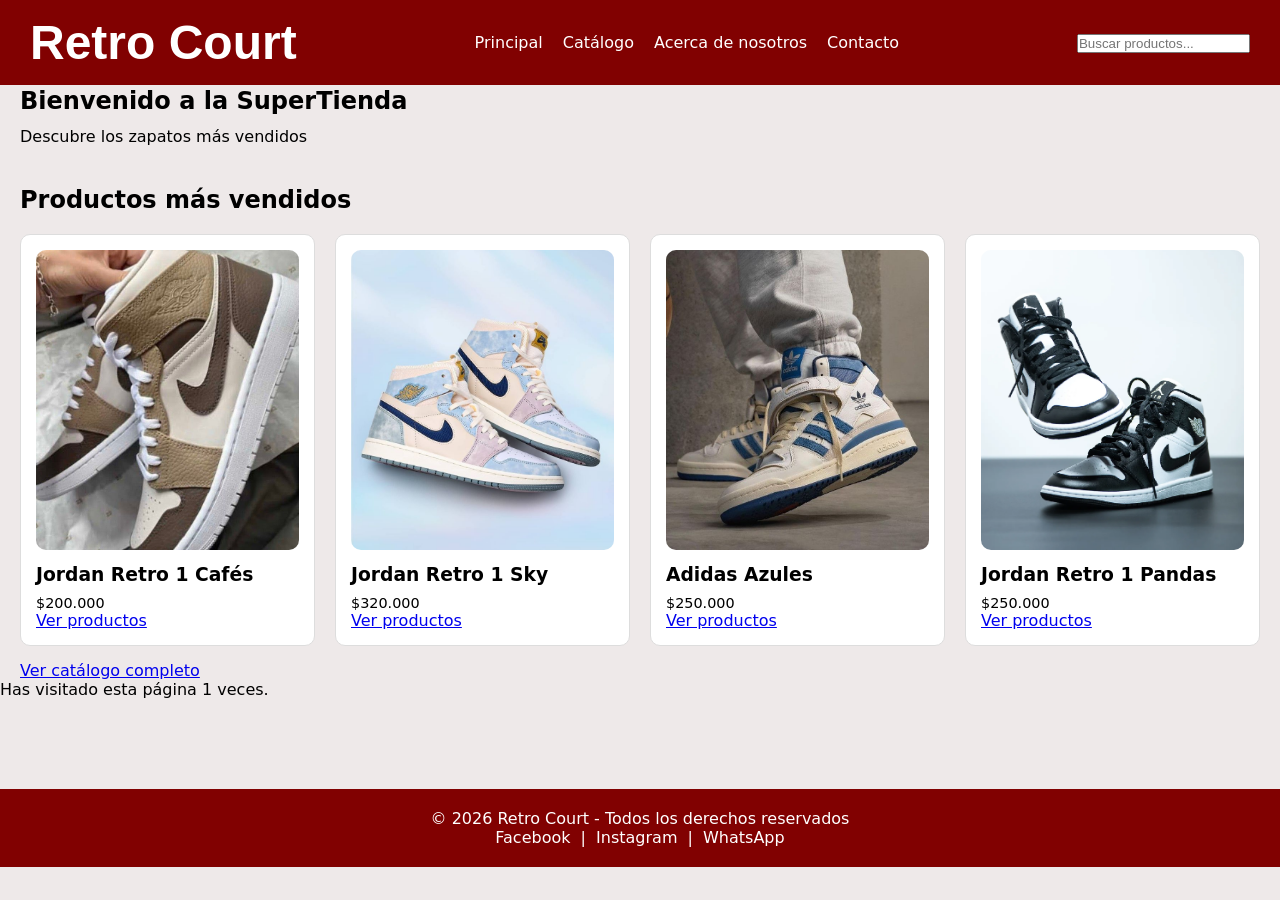
==== index.html @ 7fba3c9a "movimiento" ====
<!DOCTYPE html>
<html lang="es">
<head>
  <meta charset="UTF-8">
  <meta name="viewport" content="width=device-width, initial-scale=1.0">
  <title>Tienda Online</title>
  <link rel="stylesheet" href="style.css">


</head>
<body>
  <header>
    <div class="logo">
        <h1>Retro Court</h1>
    </div>
    
    <button class="menu-toggle" aria-label="Menú">☰</button>
    
    <nav>
        <ul>
            <li><a href="#">Principal</a></li>
            <li><a href="#">Catálogo</a></li>
            <li><a href="#">Acerca de nosotros</a></li>
            <li><a href="#">Contacto</a></li>
        </ul>
    </nav>
    <script>
      function toggleMenu() {
        const menu = document.getElementById("nav-menu");
        menu.classList.toggle("active");
      }
      </script>
      
    <div class="buscador">
        <input type="text" placeholder="Buscar productos...">
    </div>
</header>


 

 <br>
 <br>
 <br>
  <section class="descripcion">
    <h1>Bienvenido a la SuperTienda</h1>
    <p>Descubre los zapatos más vendidos</p>
  </section>

  
 
  <section class="mas-vendidos">
    <h2>Productos más vendidos</h2>
    <div class="grid-productos">
      <div class="producto">
        <img src="retro 1 cafes.jpg" alt="Producto 1">
        <h3>Jordan Retro 1 Cafés</h3>
        <p>$200.000</p>
        <a href="catalogo.html">Ver productos</a>
      </div>
      <div class="producto">
        <img src="jordan 1 sky.jpg" alt="Producto 2">
        <h3>Jordan Retro 1 Sky</h3>
        <p>$320.000</p>
        <a href="catalogo.html">Ver productos</a>
      </div>
      <div class="producto">
        <img src="adidas.jpg" alt="Producto 3">
        <h3>Adidas Azules</h3>
        <p>$250.000</p>
        <a href="catalogo.html">Ver productos</a>
      </div>
      <div class="producto">
        <img src="pandas.webp" alt="Producto 4">
        <h3>Jordan Retro 1 Pandas</h3>
        <p>$250.000</p>
        <a href="catalogo.html">Ver productos</a>
      </div>
    </div>

    <div class="boton-catalogo">
      <a href="catalogo.html">Ver catálogo completo</a>
    </div>
  </section>


  <p>Has visitado esta página <span id="contador"></span> veces.</p>


            
  <script>
    // Recuperar el contador guardado en localStorage
    let visitas = localStorage.getItem("visitas");

    // Si no existe, inicializar en 0
    if (!visitas) {
      visitas = 0;
    }

    // Incrementar en 1
    visitas++;

    // Guardar de nuevo
    localStorage.setItem("visitas", visitas);

    // Mostrar en la página 
    document.getElementById("contador").textContent = visitas;
  </script>

  
  <footer>
    <p>© 2026 Retro Court - Todos los derechos reservados</p>
    <div class="social">
      <a href="#">Facebook</a> | 
         <a href="https://www.instagram.com/_ledro05_/">Instagram</a> | 
      <a href="#">WhatsApp</a>
    </div>
    <div class="carrito">
      <a href="#">ver carrito</a>
    </div>
  </footer>

  <script>
    function toggleMenu() {
      document.getElementById('menu').classList.toggle('active');
    }
  </script>
</body>
</html>
---- style.css ----
* {
  margin: 0;
  padding: 0;
  box-sizing: border-box;
}

body {
  font-family: system-ui, -apple-system, BlinkMacSystemFont, 'Segoe UI', Roboto, Oxygen, Ubuntu, Cantarell, 'Open Sans', 'Helvetica Neue', sans-serif;
  background: #eee9e9;
}


header {
  flex-wrap: wrap;
  position: fixed;
  top: 0;
  width: 100%;
  background: #810101;
  color: #fff;
  display: flex;
  justify-content: space-between;
  align-items: center;
  padding: 15px 30px;
  z-index: 1000;
}

header .logo {
  font-family: Verdana, Geneva, Tahoma, sans-serif;

  font-size: 1.5em;
  font-weight: bold;
}

header nav ul {
  list-style: none;
  display: flex;
  gap: 20px;
  
}

header nav ul li a {
  color: #fff;
  text-decoration: none;
  transition: 0.3s;
}

header nav ul li a:hover {
  color: #6d6c6c;
}

.descripcion {
  margin-top: 30px;
  margin-bottom: 40px;
}

.descripcion h1 {
  margin-bottom: 12px;
}
.descripcion,
.mas-vendidos {
  padding-left: 20px;
  padding-right: 20px;
}

/* BUSCADOR */
.search-bar {
  display: flex;
  gap: 5px;
}

.search-bar input {
  padding: 6px;
  border-radius: 5px;
  border: none;
}

.search-bar button {
  padding: 6px 10px;
  border: none;
  background: #b0cdeb;
  color: #fff;
  border-radius: 5px;
  cursor: pointer;
}

/* CARRITO ICONO */
.carrito-icono {
  cursor: pointer;
  font-size: 1.2em;
}

/* CONTENIDO GENERAL */
main {
  margin-top: 20px;  
  padding: 10px ;
  text-align: center;
}

/* GRID PRODUCTOS */
.grid-productos {
  display: grid;
  grid-template-columns: repeat(auto-fit, minmax(220px, 1fr));
  gap: 20px;
  margin-top: 20px;
}

/* TARJETAS */
.producto {
  background: #fff;
  border: 1px solid #ddd;
  padding: 15px;
  border-radius: 10px;
  transition: 0.3s;
}

.producto:hover {
  transform: scale(1.05);
}

.producto img {
  width: 100%;
  height: 300px;      
  object-fit: cover;  
  border-radius: 10px;
}

.producto h3 {
  margin: 10px 0;
}

.producto p {
  font-size: 0.9em;
}

.producto button {
  margin-top: 10px;
  background: #000000;
  color: #fff;
  border: none;
  padding: 10px;
  cursor: pointer;
  border-radius: 5px;
  width: 100%;
}

.producto button:hover {
  background: #810101;
}

/* CARRITO */
.carrito {
  display: none;
  position: fixed;
  right: 0;
  top: 70px;
  width: 320px;
  background: #ffffff;
  border-left: 2px solid #ddd;
  padding: 20px;
  height: calc(100% - 70px);
  overflow-y: auto;
  box-shadow: -2px 0 10px rgba(0,0,0,0.1);
}

.carrito h2 {
  margin-bottom: 15px;
}

/* ITEMS DEL CARRITO */
.cart-item {
  display: flex;
  justify-content: space-between;
  align-items: center;
  margin-bottom: 10px;
  gap: 10px;
}

.cart-item img {
  border-radius: 5px;
}

.cart-item button {
  background: red;
  color: #fff;
  border: none;
  padding: 5px;
  cursor: pointer;
  border-radius: 5px;
}
.boton-catalogo{
  display: inline-block;
  margin-top: 15px;
}
/* RESUMEN */
.resumen {
  margin-top: 15px;
  font-weight: bold;
}

.resumen button {
  margin-top: 10px;
  background: #28a745;
  color: #fff;
  border: none;
  padding: 12px;
  width: 100%;
  cursor: pointer;
  border-radius: 5px;
}

.resumen button:hover {
  background: #218838;
}

/* FOOTER */
footer {
  background: #810101;
  color: #fff;
  text-align: center;
  padding: 20px;
  margin-top: 40px;
  position: relative;
  top: 50px;
}

footer .social a,
footer .factura a {
  color: #ffffff;
  text-decoration: none;
  margin: 0 5px;
} 


.acerca {
  padding: 50px 30px;
  background: #fff;
  margin-top: 20px;
 
}

.acerca-contenido {
  display: grid;
  grid-template-columns: 1fr 1fr;
  align-items: center;
  gap: 40px;
}

.acerca-texto h2 {
  margin-bottom: 15px;
  font-size: 2em;
}

.acerca-texto p {
  margin-bottom: 10px;
  color: #555;
}

.acerca-texto ul {
  margin-top: 15px;
  list-style: none;
}

.acerca-texto li {
  margin-bottom: 8px;
}

/*Formulario*/
.contacto {
  padding: 40px;
  background: #fff;
  text-align: center;
  margin-top: 50px;
}

.contacto p {
  margin-top:  10px;
  color: #555;
}

.contacto form {
  margin: 20px auto;
  max-width: 400px;
  display: flex;
  flex-direction: column;
  gap: 10px;
}
.card:hover {
  box-shadow: 0 8px 25px rgba(0, 0, 0, 0.1);
}

/* Botón hamburguesa */
.menu-toggle {
  display: none;
  background: white;
  border: 1px solid #ddd;
  font-size: 20px;
  cursor: pointer;
  padding: 6px 10px;
  border-radius: 5px;
  color: #333;
  font-weight: bold;
}

/* Estilos responsive para mobile */
@media (max-width: 768px) {
  .menu-toggle {
      display: block;
  }
  
  nav {
      display: none;
      width: 100%;
      order: 3;
  }
  
  nav.active {
      display: block;
  }
  
  header {
      flex-wrap: wrap;
      justify-content: space-between;
      align-items: center;
      gap: 10px;
  }
  
  nav ul {
      flex-direction: column;
      width: 100%;
      padding: 0;
      margin: 10px 0 0 0;
      list-style: none;
  }
  
  nav ul li {
      width: 100%;
      text-align: center;
      padding: 8px 0;
  }
  
  nav ul li a {
      display: block;
      padding: 8px;
      text-decoration: none;
      color: #333;
  }
  
  .buscador {
      order: 2;
      flex: 1;
  }
  
  .buscador input {
      width: 100%;
      padding: 8px;
  }
}
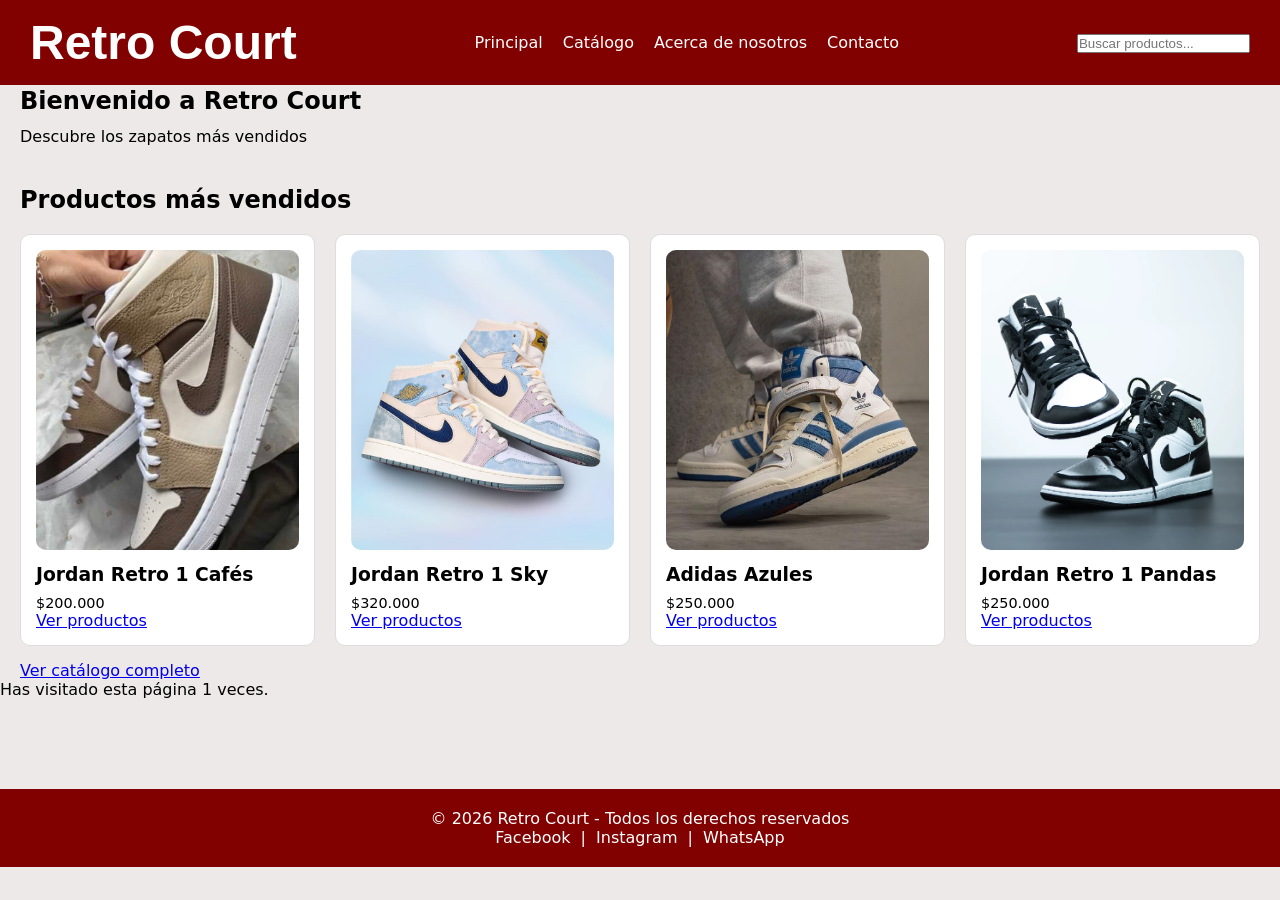
==== commit c5008a17: "Update index.html Actualización de bienvenida" ====
--- a/index.html
+++ b/index.html
@@ -18,10 +18,10 @@
     
     <nav>
         <ul>
-            <li><a href="#">Principal</a></li>
-            <li><a href="#">Catálogo</a></li>
-            <li><a href="#">Acerca de nosotros</a></li>
-            <li><a href="#">Contacto</a></li>
+            <li><a href="index.html">Principal</a></li>
+            <li><a href="catalogo.html">Catálogo</a></li>
+            <li><a href="acerca de nosotros.html">Acerca de nosotros</a></li>
+            <li><a href="contactos.html">Contacto</a></li>
         </ul>
     </nav>
     <script>
@@ -43,7 +43,7 @@
  <br>
  <br>
   <section class="descripcion">
-    <h1>Bienvenido a la SuperTienda</h1>
+    <h1>Bienvenido a Retro Court</h1>
     <p>Descubre los zapatos más vendidos</p>
   </section>
 
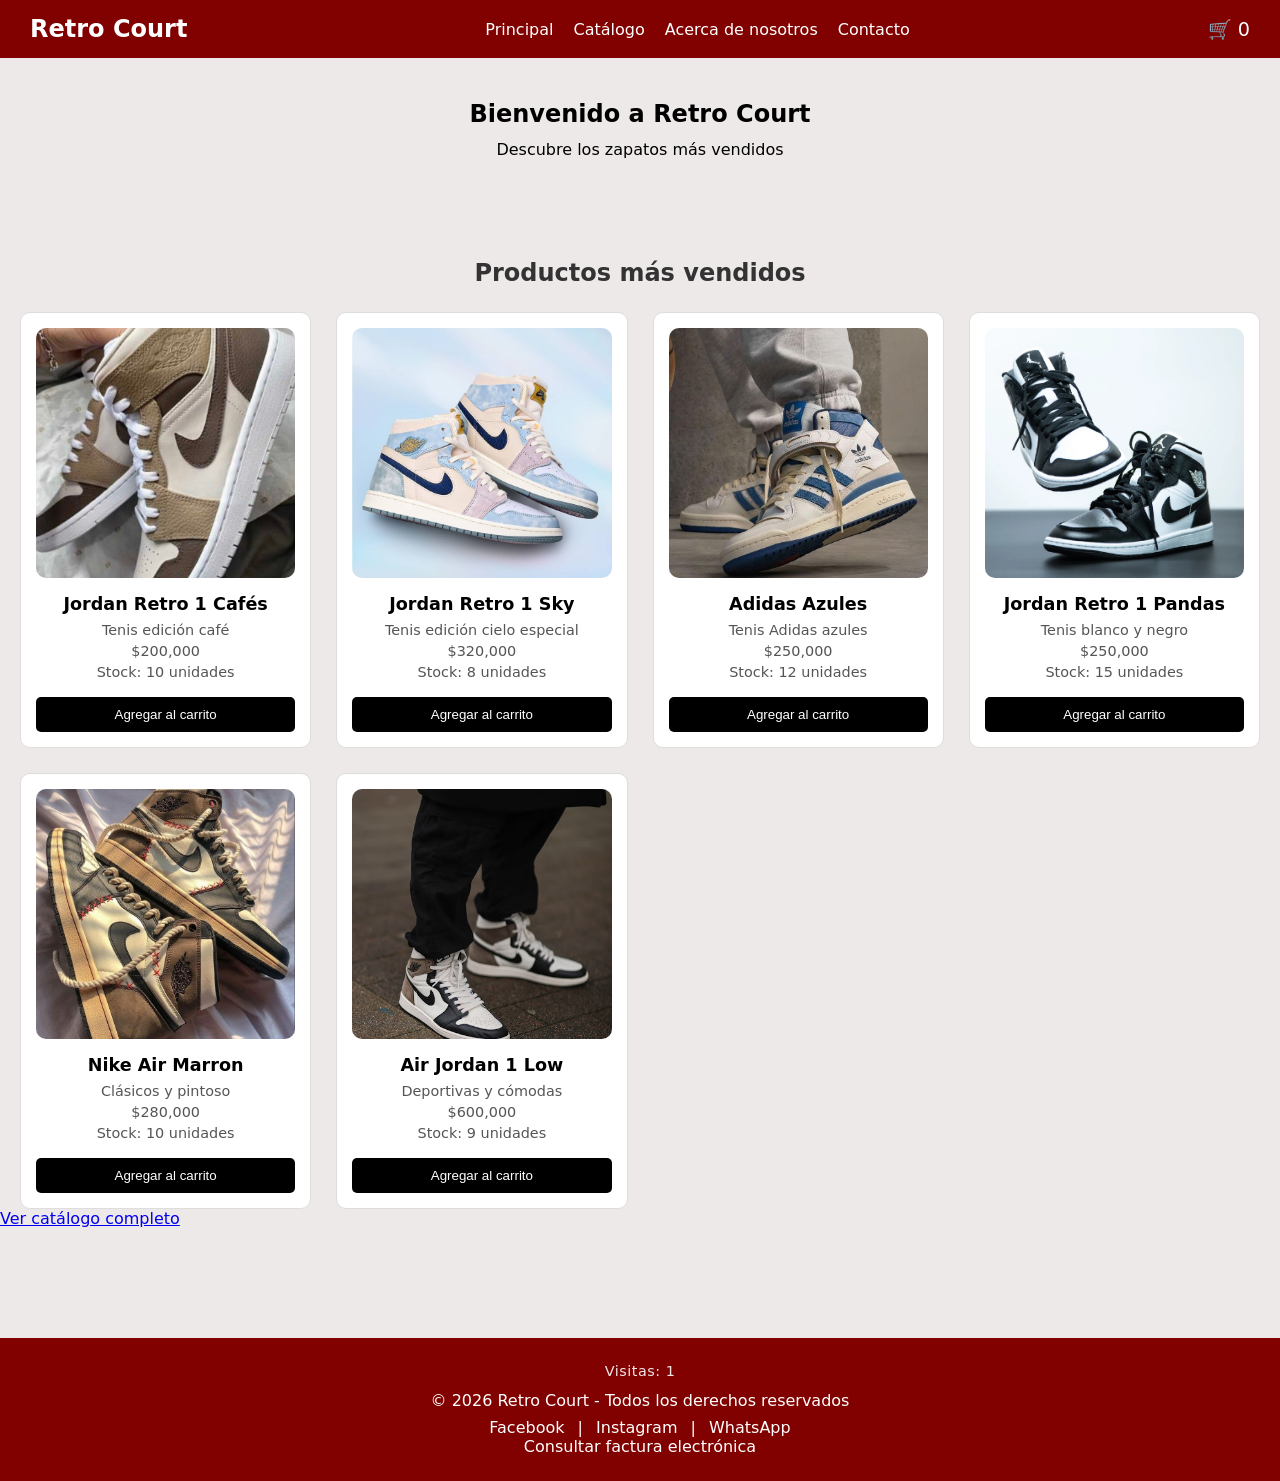
==== commit 357a62db: "Update index.html mejorar carro" ====
--- a/index.html
+++ b/index.html
@@ -3,127 +3,108 @@
 <head>
   <meta charset="UTF-8">
   <meta name="viewport" content="width=device-width, initial-scale=1.0">
-  <title>Tienda Online</title>
+  <title>Retro Court - Inicio</title>
   <link rel="stylesheet" href="style.css">
-
-
 </head>
 <body>
   <header>
     <div class="logo">
-        <h1>Retro Court</h1>
+      <h1>Retro Court</h1>
     </div>
-    
-    <button class="menu-toggle" aria-label="Menú">☰</button>
-    
+    <button class="menu-toggle">☰</button>
     <nav>
-        <ul>
-            <li><a href="index.html">Principal</a></li>
-            <li><a href="catalogo.html">Catálogo</a></li>
-            <li><a href="acerca de nosotros.html">Acerca de nosotros</a></li>
-            <li><a href="contactos.html">Contacto</a></li>
-        </ul>
+      <ul>
+        <li><a href="index.html">Principal</a></li>
+        <li><a href="catalogo.html">Catálogo</a></li>
+        <li><a href="acerca de nosotros.html">Acerca de nosotros</a></li>
+        <li><a href="contactos.html">Contacto</a></li>
+      </ul>
     </nav>
-    <script>
-      function toggleMenu() {
-        const menu = document.getElementById("nav-menu");
-        menu.classList.toggle("active");
-      }
-      </script>
-      
-    <div class="buscador">
-        <input type="text" placeholder="Buscar productos...">
+    <div class="carrito-icono" onclick="mostrarCarrito()">
+      🛒 <span id="cartCount">0</span>
     </div>
-</header>
+  </header>
 
+  <main>
+    <section class="descripcion">
+      <h1>Bienvenido a Retro Court</h1>
+      <p>Descubre los zapatos más vendidos</p>
+    </section>
 
- 
+    <section class="mas-vendidos">
+      <h2>Productos más vendidos</h2>
+      <div id="productos" class="grid-productos"></div>
+      <div class="boton-catalogo">
+        <a href="catalogo.html" class="btn-ver-catalogo">Ver catálogo completo</a>
+      </div>
+    </section>
+  </main>
 
- <br>
- <br>
- <br>
-  <section class="descripcion">
-    <h1>Bienvenido a Retro Court</h1>
-    <p>Descubre los zapatos más vendidos</p>
-  </section>
-
-  
- 
-  <section class="mas-vendidos">
-    <h2>Productos más vendidos</h2>
-    <div class="grid-productos">
-      <div class="producto">
-        <img src="retro 1 cafes.jpg" alt="Producto 1">
-        <h3>Jordan Retro 1 Cafés</h3>
-        <p>$200.000</p>
-        <a href="catalogo.html">Ver productos</a>
-      </div>
-      <div class="producto">
-        <img src="jordan 1 sky.jpg" alt="Producto 2">
-        <h3>Jordan Retro 1 Sky</h3>
-        <p>$320.000</p>
-        <a href="catalogo.html">Ver productos</a>
-      </div>
-      <div class="producto">
-        <img src="adidas.jpg" alt="Producto 3">
-        <h3>Adidas Azules</h3>
-        <p>$250.000</p>
-        <a href="catalogo.html">Ver productos</a>
-      </div>
-      <div class="producto">
-        <img src="pandas.webp" alt="Producto 4">
-        <h3>Jordan Retro 1 Pandas</h3>
-        <p>$250.000</p>
-        <a href="catalogo.html">Ver productos</a>
-      </div>
-    </div>
-
-    <div class="boton-catalogo">
-      <a href="catalogo.html">Ver catálogo completo</a>
+  <!-- Carrito flotante -->
+  <section id="cartSection" class="carrito">
+    <h2>Carrito de Compras</h2>
+    <div id="cartItems"></div>
+    <div class="resumen">
+      <p>Subtotal: <span id="subtotal">$0</span></p>
+      <p>Envío: <span id="envio">$0</span></p>
+      <p>Total: <span id="total">$0</span></p>
+      <button onclick="checkout()">Finalizar compra</button>
+      <button onclick="cart.clearCart()">Vaciar carrito</button>
     </div>
   </section>
 
-
-  <p>Has visitado esta página <span id="contador"></span> veces.</p>
-
-
-            
-  <script>
-    // Recuperar el contador guardado en localStorage
-    let visitas = localStorage.getItem("visitas");
-
-    // Si no existe, inicializar en 0
-    if (!visitas) {
-      visitas = 0;
-    }
-
-    // Incrementar en 1
-    visitas++;
-
-    // Guardar de nuevo
-    localStorage.setItem("visitas", visitas);
-
-    // Mostrar en la página 
-    document.getElementById("contador").textContent = visitas;
-  </script>
-
-  
   <footer>
+    <div class="contador-visitas">Visitas: <span id="contador"></span></div>
     <p>© 2026 Retro Court - Todos los derechos reservados</p>
     <div class="social">
-      <a href="#">Facebook</a> | 
-         <a href="https://www.instagram.com/_ledro05_/">Instagram</a> | 
+      <a href="#">Facebook</a> |
+      <a href="https://www.instagram.com/_ledro05_/">Instagram</a> |
       <a href="#">WhatsApp</a>
     </div>
-    <div class="carrito">
-      <a href="#">ver carrito</a>
+    <div class="factura">
+      <a href="#">Consultar factura electrónica</a>
     </div>
   </footer>
 
+  <script src="productos.js"></script>
+  <script src="carrito.js"></script>
   <script>
-    function toggleMenu() {
-      document.getElementById('menu').classList.toggle('active');
+    // Mostrar solo los primeros 6 productos como más vendidos
+    function renderProductos(lista) {
+      const cont = document.getElementById("productos");
+      // Tomar solo los primeros 6 productos
+      const productosMostrar = lista.slice(0, 6);
+      
+      cont.innerHTML = productosMostrar.map(p => `
+        <div class="producto">
+          <img src="${p.image}" alt="${p.name}">
+          <h3>${p.name}</h3>
+          <p>${p.description}</p>
+          <p class="precio">$${p.price.toLocaleString()}</p>
+          <p class="stock">Stock: ${p.stock} unidades</p>
+          <button onclick="addToCart(${p.id})">Agregar al carrito</button>
+        </div>
+      `).join("");
     }
+
+    // Cargar productos al iniciar
+    renderProductos(products);
+
+    // Contador de visitas
+    let visitas = localStorage.getItem("visitas");
+    if (!visitas) visitas = 0;
+    visitas++;
+    localStorage.setItem("visitas", visitas);
+    document.getElementById("contador").textContent = visitas;
+
+    // Menú hamburguesa
+    document.addEventListener('DOMContentLoaded', function() {
+      const menuToggle = document.querySelector('.menu-toggle');
+      const nav = document.querySelector('nav');
+      if (menuToggle && nav) {
+        menuToggle.addEventListener('click', () => nav.classList.toggle('active'));
+      }
+    });
   </script>
 </body>
 </html>
--- a/style.css
+++ b/style.css
@@ -1,4 +1,3 @@
-
 * {
   margin: 0;
   padding: 0;
@@ -10,9 +9,8 @@
   background: #eee9e9;
 }
 
-
+/* ===== HEADER ===== */
 header {
-  flex-wrap: wrap;
   position: fixed;
   top: 0;
   width: 100%;
@@ -23,11 +21,10 @@
   align-items: center;
   padding: 15px 30px;
   z-index: 1000;
-}
-
-header .logo {
-  font-family: Verdana, Geneva, Tahoma, sans-serif;
-
+  flex-wrap: wrap;
+}
+
+header .logo h1 {
   font-size: 1.5em;
   font-weight: bold;
 }
@@ -36,7 +33,6 @@
   list-style: none;
   display: flex;
   gap: 20px;
-  
 }
 
 header nav ul li a {
@@ -49,194 +45,227 @@
   color: #6d6c6c;
 }
 
+/* ===== CARRITO ICONO ===== */
+.carrito-icono {
+  cursor: pointer;
+  font-size: 1.2em;
+  transition: transform 0.2s;
+}
+
+.carrito-icono:hover {
+  transform: scale(1.05);
+}
+
+/* ===== DESCRIPCIÓN ===== */
 .descripcion {
-  margin-top: 30px;
+  margin-top: 100px;
   margin-bottom: 40px;
+  text-align: center;
 }
 
 .descripcion h1 {
   margin-bottom: 12px;
 }
-.descripcion,
-.mas-vendidos {
-  padding-left: 20px;
-  padding-right: 20px;
-}
-
-/* BUSCADOR */
-.search-bar {
-  display: flex;
-  gap: 5px;
-}
-
-.search-bar input {
-  padding: 6px;
-  border-radius: 5px;
-  border: none;
-}
-
-.search-bar button {
-  padding: 6px 10px;
-  border: none;
-  background: #b0cdeb;
-  color: #fff;
-  border-radius: 5px;
-  cursor: pointer;
-}
-
-/* CARRITO ICONO */
-.carrito-icono {
-  cursor: pointer;
-  font-size: 1.2em;
-}
-
-/* CONTENIDO GENERAL */
-main {
-  margin-top: 20px;  
-  padding: 10px ;
-  text-align: center;
-}
-
-/* GRID PRODUCTOS */
+
+/* ===== GRID DE PRODUCTOS ===== */
 .grid-productos {
   display: grid;
-  grid-template-columns: repeat(auto-fit, minmax(220px, 1fr));
-  gap: 20px;
+  grid-template-columns: repeat(auto-fit, minmax(250px, 1fr));
+  gap: 25px;
   margin-top: 20px;
-}
-
-/* TARJETAS */
+  padding: 0 20px;
+}
+
+/* ===== TARJETAS DE PRODUCTO ===== */
 .producto {
   background: #fff;
   border: 1px solid #ddd;
   padding: 15px;
   border-radius: 10px;
-  transition: 0.3s;
+  transition: transform 0.3s, box-shadow 0.3s;
+  text-align: center;
 }
 
 .producto:hover {
-  transform: scale(1.05);
+  transform: translateY(-5px);
+  box-shadow: 0 8px 20px rgba(0, 0, 0, 0.15);
 }
 
 .producto img {
   width: 100%;
-  height: 300px;      
-  object-fit: cover;  
+  height: 250px;
+  object-fit: cover;
   border-radius: 10px;
+  transition: transform 0.3s;
+}
+
+.producto:hover img {
+  transform: scale(1.02);
 }
 
 .producto h3 {
-  margin: 10px 0;
+  margin: 12px 0 8px;
+  font-size: 1.1em;
 }
 
 .producto p {
   font-size: 0.9em;
+  color: #555;
+  margin: 5px 0;
 }
 
 .producto button {
-  margin-top: 10px;
+  margin-top: 12px;
   background: #000000;
   color: #fff;
   border: none;
-  padding: 10px;
+  padding: 10px 15px;
   cursor: pointer;
   border-radius: 5px;
   width: 100%;
+  transition: all 0.3s;
+  font-weight: 500;
 }
 
 .producto button:hover {
   background: #810101;
-}
-
-/* CARRITO */
+  transform: scale(1.02);
+}
+
+/* ===== CARRITO FLOTANTE ===== */
 .carrito {
   display: none;
   position: fixed;
   right: 0;
   top: 70px;
-  width: 320px;
+  width: 340px;
   background: #ffffff;
   border-left: 2px solid #ddd;
   padding: 20px;
   height: calc(100% - 70px);
   overflow-y: auto;
-  box-shadow: -2px 0 10px rgba(0,0,0,0.1);
+  box-shadow: -2px 0 15px rgba(0, 0, 0, 0.1);
+  z-index: 1001;
+  transition: all 0.3s;
 }
 
 .carrito h2 {
   margin-bottom: 15px;
-}
-
-/* ITEMS DEL CARRITO */
+  color: #333;
+  border-bottom: 2px solid #810101;
+  padding-bottom: 8px;
+}
+
 .cart-item {
   display: flex;
   justify-content: space-between;
   align-items: center;
-  margin-bottom: 10px;
+  margin-bottom: 12px;
+  padding: 10px;
+  background: #f9f9f9;
+  border-radius: 8px;
   gap: 10px;
 }
 
 .cart-item img {
   border-radius: 5px;
+  width: 50px;
+  height: 50px;
+  object-fit: cover;
+}
+
+.cart-item span {
+  flex: 1;
+  font-size: 0.9em;
 }
 
 .cart-item button {
-  background: red;
+  background: #dc3545;
   color: #fff;
   border: none;
-  padding: 5px;
+  padding: 5px 10px;
   cursor: pointer;
   border-radius: 5px;
-}
-.boton-catalogo{
-  display: inline-block;
-  margin-top: 15px;
-}
-/* RESUMEN */
+  transition: background 0.3s;
+}
+
+.cart-item button:hover {
+  background: #c82333;
+}
+
+/* ===== RESUMEN DEL CARRITO ===== */
 .resumen {
-  margin-top: 15px;
+  margin-top: 20px;
+  padding-top: 15px;
+  border-top: 2px solid #ddd;
   font-weight: bold;
 }
 
+.resumen p {
+  margin: 8px 0;
+  font-size: 1em;
+}
+
 .resumen button {
-  margin-top: 10px;
-  background: #28a745;
+  margin-top: 12px;
+  background: #000000;
   color: #fff;
   border: none;
   padding: 12px;
   width: 100%;
   cursor: pointer;
   border-radius: 5px;
+  transition: all 0.3s;
+  font-weight: 500;
 }
 
 .resumen button:hover {
-  background: #218838;
-}
-
-/* FOOTER */
+  background: #810101;
+  transform: scale(1.02);
+}
+
+/* ===== FOOTER ===== */
 footer {
   background: #810101;
   color: #fff;
   text-align: center;
-  padding: 20px;
-  margin-top: 40px;
+  padding: 25px 20px;
+  margin-top: 60px;
   position: relative;
   top: 50px;
+}
+
+.contador-visitas {
+  font-size: 0.9em;
+  margin-bottom: 12px;
+  opacity: 0.9;
+  font-family: inherit;
+  letter-spacing: 0.5px;
+}
+
+footer p {
+  margin: 8px 0;
 }
 
 footer .social a,
 footer .factura a {
   color: #ffffff;
   text-decoration: none;
-  margin: 0 5px;
-} 
-
-
+  margin: 0 8px;
+  transition: opacity 0.3s;
+}
+
+footer .social a:hover,
+footer .factura a:hover {
+  opacity: 0.8;
+  text-decoration: underline;
+}
+
+/* ===== ACERCA DE NOSOTROS ===== */
 .acerca {
-  padding: 50px 30px;
+  padding: 100px 30px 50px;
   background: #fff;
   margin-top: 20px;
- 
 }
 
 .acerca-contenido {
@@ -249,11 +278,13 @@
 .acerca-texto h2 {
   margin-bottom: 15px;
   font-size: 2em;
+  color: #333;
 }
 
 .acerca-texto p {
-  margin-bottom: 10px;
+  margin-bottom: 12px;
   color: #555;
+  line-height: 1.6;
 }
 
 .acerca-texto ul {
@@ -262,97 +293,378 @@
 }
 
 .acerca-texto li {
-  margin-bottom: 8px;
-}
-
-/*Formulario*/
+  margin-bottom: 10px;
+  color: #555;
+}
+
+/* ===== FILTROS EN ACERCA DE ===== */
+.filtros-acerca {
+  padding: 25px;
+  background: #f5f5f5;
+  margin: 20px;
+  border-radius: 12px;
+  box-shadow: 0 2px 5px rgba(0, 0, 0, 0.05);
+}
+
+.filtros-acerca h2 {
+  margin-bottom: 18px;
+  color: #333;
+}
+
+.filtros-acerca form {
+  display: flex;
+  gap: 20px;
+  flex-wrap: wrap;
+  margin-bottom: 25px;
+  align-items: flex-end;
+}
+
+.filtros-acerca label {
+  display: flex;
+  flex-direction: column;
+  gap: 6px;
+  font-weight: 500;
+  color: #555;
+}
+
+.filtros-acerca select,
+.filtros-acerca input {
+  padding: 8px 12px;
+  border-radius: 6px;
+  border: 1px solid #ccc;
+  font-size: 0.9em;
+  transition: border-color 0.3s;
+}
+
+.filtros-acerca select:focus,
+.filtros-acerca input:focus {
+  outline: none;
+  border-color: #810101;
+}
+
+.filtros-acerca button {
+  background: #000000;
+  color: white;
+  border: none;
+  padding: 8px 20px;
+  border-radius: 6px;
+  cursor: pointer;
+  transition: all 0.3s;
+  font-weight: 500;
+}
+
+.filtros-acerca button:hover {
+  background: #810101;
+  transform: scale(1.02);
+}
+
+/* ===== CONTACTO ===== */
 .contacto {
-  padding: 40px;
+  padding: 100px 20px 40px;
   background: #fff;
   text-align: center;
-  margin-top: 50px;
+}
+
+.contacto h2 {
+  margin-bottom: 20px;
+  color: #333;
 }
 
 .contacto p {
-  margin-top:  10px;
+  margin-top: 10px;
   color: #555;
+  max-width: 600px;
+  margin-left: auto;
+  margin-right: auto;
 }
 
 .contacto form {
-  margin: 20px auto;
-  max-width: 400px;
+  margin: 30px auto;
+  max-width: 450px;
   display: flex;
   flex-direction: column;
-  gap: 10px;
-}
-.card:hover {
-  box-shadow: 0 8px 25px rgba(0, 0, 0, 0.1);
-}
-
-/* Botón hamburguesa */
+  gap: 15px;
+}
+
+.contacto input,
+.contacto textarea {
+  padding: 12px;
+  border: 1px solid #ccc;
+  border-radius: 6px;
+  font-family: inherit;
+  transition: border-color 0.3s;
+}
+
+.contacto input:focus,
+.contacto textarea:focus {
+  outline: none;
+  border-color: #810101;
+}
+
+.contacto textarea {
+  min-height: 100px;
+  resize: vertical;
+}
+
+.contacto button {
+  background: #000000;
+  color: white;
+  border: none;
+  padding: 12px;
+  border-radius: 6px;
+  cursor: pointer;
+  transition: all 0.3s;
+  font-weight: 500;
+}
+
+.contacto button:hover {
+  background: #810101;
+  transform: scale(1.02);
+}
+
+/* ===== CHECKOUT ===== */
+main h2 {
+  text-align: center;
+  margin-top: 100px;
+  margin-bottom: 25px;
+  color: #333;
+}
+
+main form {
+  max-width: 450px;
+  margin: 0 auto;
+  background: #fff;
+  padding: 25px;
+  border-radius: 12px;
+  box-shadow: 0 2px 10px rgba(0, 0, 0, 0.1);
+}
+
+main form input {
+  width: 100%;
+  padding: 10px;
+  margin-top: 5px;
+  margin-bottom: 15px;
+  border: 1px solid #ccc;
+  border-radius: 6px;
+  transition: border-color 0.3s;
+}
+
+main form input:focus {
+  outline: none;
+  border-color: #810101;
+}
+
+main form button {
+  background: #000000;
+  color: white;
+  border: none;
+  padding: 12px;
+  width: 100%;
+  border-radius: 6px;
+  cursor: pointer;
+  transition: all 0.3s;
+  font-weight: 500;
+  margin-top: 10px;
+}
+
+main form button:hover {
+  background: #810101;
+  transform: scale(1.02);
+}
+
+#mensaje {
+  text-align: center;
+  margin-top: 20px;
+  color: #28a745;
+  font-weight: 500;
+}
+
+/* ===== MENÚ HAMBURGUESA - SOLO VISIBLE EN MÓVIL ===== */
 .menu-toggle {
   display: none;
   background: white;
   border: 1px solid #ddd;
-  font-size: 20px;
-  cursor: pointer;
-  padding: 6px 10px;
-  border-radius: 5px;
+  font-size: 22px;
+  cursor: pointer;
+  padding: 8px 12px;
+  border-radius: 6px;
   color: #333;
   font-weight: bold;
-}
-
-/* Estilos responsive para mobile */
+  transition: all 0.3s;
+}
+
+.menu-toggle:hover {
+  background: #f0f0f0;
+  transform: scale(1.05);
+}
+
+/* ===== MEDIA QUERIES - RESPONSIVE ===== */
 @media (max-width: 768px) {
+  /* Mostrar botón hamburguesa solo en móvil */
   .menu-toggle {
-      display: block;
-  }
-  
+    display: block;
+  }
+
+  /* Ocultar menú inicialmente en móvil */
   nav {
-      display: none;
-      width: 100%;
-      order: 3;
-  }
-  
+    display: none;
+    width: 100%;
+    order: 3;
+    background: #810101;
+    margin-top: 15px;
+    border-radius: 8px;
+  }
+
+  /* Mostrar menú cuando tiene clase active */
   nav.active {
-      display: block;
-  }
-  
+    display: block;
+  }
+
+  /* Ajustes del header en móvil */
   header {
-      flex-wrap: wrap;
-      justify-content: space-between;
-      align-items: center;
-      gap: 10px;
-  }
-  
+    flex-wrap: wrap;
+    justify-content: space-between;
+    align-items: center;
+    gap: 12px;
+    padding: 12px 20px;
+  }
+
+  /* Estilo del menú desplegable */
   nav ul {
-      flex-direction: column;
-      width: 100%;
-      padding: 0;
-      margin: 10px 0 0 0;
-      list-style: none;
-  }
-  
+    flex-direction: column;
+    width: 100%;
+    padding: 0;
+    margin: 0;
+    list-style: none;
+  }
+
   nav ul li {
-      width: 100%;
-      text-align: center;
-      padding: 8px 0;
-  }
-  
+    width: 100%;
+    text-align: center;
+    padding: 12px 0;
+    border-bottom: 1px solid rgba(255, 255, 255, 0.2);
+  }
+
+  nav ul li:last-child {
+    border-bottom: none;
+  }
+
   nav ul li a {
-      display: block;
-      padding: 8px;
-      text-decoration: none;
-      color: #333;
-  }
-  
-  .buscador {
-      order: 2;
-      flex: 1;
-  }
-  
-  .buscador input {
-      width: 100%;
-      padding: 8px;
-  }
-}+    display: block;
+    padding: 8px;
+    text-decoration: none;
+    color: #fff;
+    font-size: 1.1em;
+    transition: background 0.3s;
+  }
+
+  nav ul li a:hover {
+    background: rgba(255, 255, 255, 0.1);
+  }
+
+  /* Ajustar carrito icono en móvil */
+  .carrito-icono {
+    order: 2;
+    font-size: 1.4em;
+  }
+
+  /* Ajustes de grid para móvil */
+  .grid-productos {
+    grid-template-columns: repeat(auto-fit, minmax(280px, 1fr));
+    gap: 20px;
+    padding: 0 15px;
+  }
+
+  /* Ajustes de acerca de */
+  .acerca-contenido {
+    grid-template-columns: 1fr;
+    gap: 25px;
+    text-align: center;
+  }
+
+  .acerca-texto ul {
+    text-align: left;
+    display: inline-block;
+  }
+
+  /* Ajustes de filtros */
+  .filtros-acerca form {
+    flex-direction: column;
+    align-items: stretch;
+  }
+
+  .filtros-acerca label {
+    width: 100%;
+  }
+
+  /* Ajustes de carrito flotante */
+  .carrito {
+    width: 100%;
+    right: 0;
+    top: 70px;
+    height: calc(100% - 70px);
+  }
+
+  /* Ajustes generales */
+  .descripcion {
+    margin-top: 90px;
+  }
+
+  main h2 {
+    margin-top: 90px;
+  }
+
+  .contacto {
+    padding: 90px 15px 30px;
+  }
+}
+
+/* ===== TABLETS (pantallas entre 769px y 1024px) ===== */
+@media (min-width: 769px) and (max-width: 1024px) {
+  .grid-productos {
+    grid-template-columns: repeat(auto-fit, minmax(280px, 1fr));
+    gap: 20px;
+  }
+
+  .acerca-contenido {
+    gap: 30px;
+  }
+
+  .descripcion {
+    margin-top: 95px;
+  }
+}
+
+/* ===== ANIMACIONES ADICIONALES ===== */
+@keyframes fadeIn {
+  from {
+    opacity: 0;
+    transform: translateY(20px);
+  }
+  to {
+    opacity: 1;
+    transform: translateY(0);
+  }
+}
+
+.producto {
+  animation: fadeIn 0.5s ease-out;
+}
+
+/* ===== SCROLLBAR PERSONALIZADA ===== */
+::-webkit-scrollbar {
+  width: 8px;
+}
+
+::-webkit-scrollbar-track {
+  background: #f1f1f1;
+}
+
+::-webkit-scrollbar-thumb {
+  background: #810101;
+  border-radius: 4px;
+}
+
+::-webkit-scrollbar-thumb:hover {
+  background: #600000;
+}
